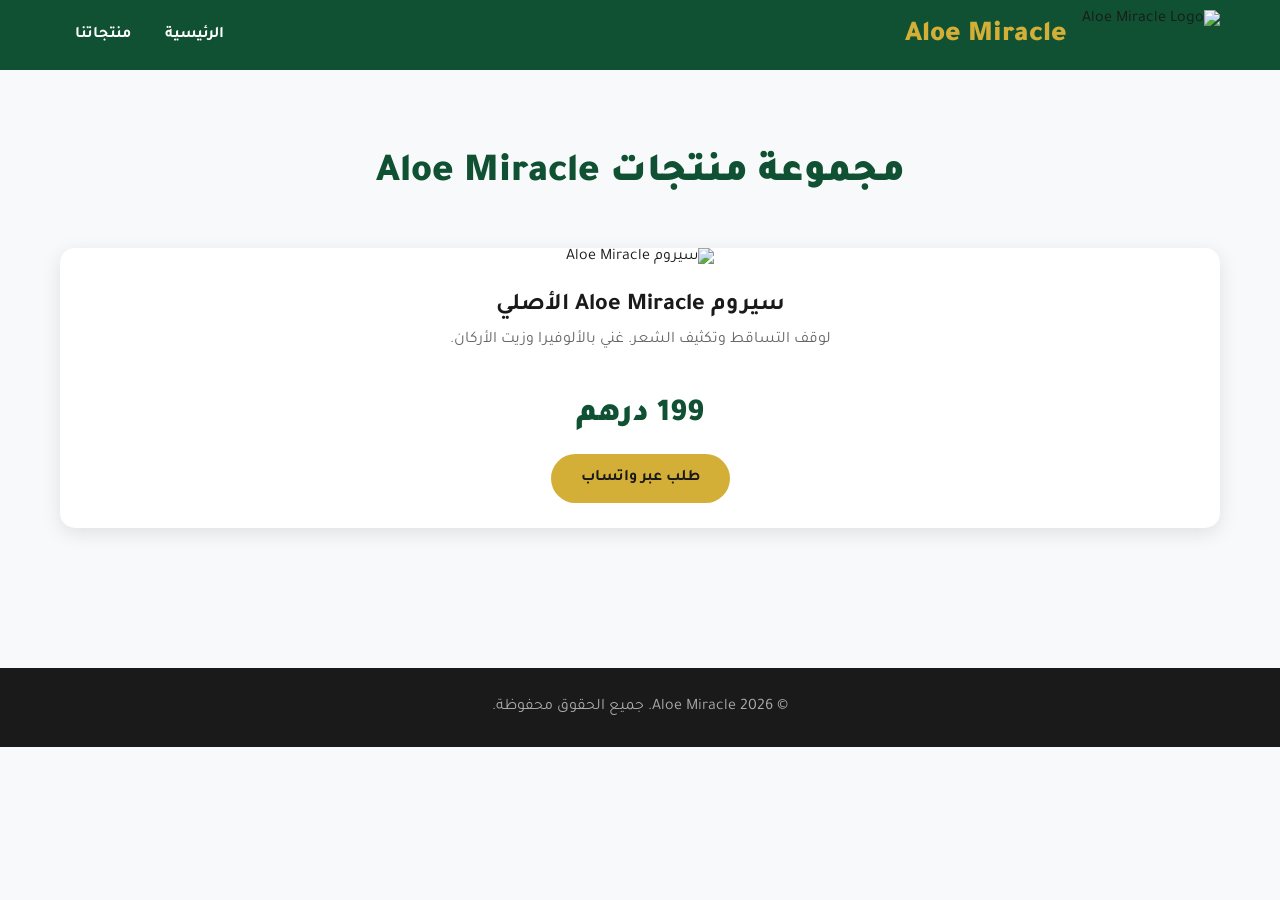
==== products.html @ e25e4f5e "Create products.html" ====
<!DOCTYPE html>
<html lang="ar" dir="rtl">
<head>
  <meta charset="UTF-8">
  <meta name="viewport" content="width=device-width, initial-scale=1.0">
  <title>منتجاتنا | Aloe Miracle</title>
  <link href="https://fonts.googleapis.com/css2?family=Tajawal:wght@400;700;900&display=swap" rel="stylesheet">
  <link rel="stylesheet" href="https://cdnjs.cloudflare.com/ajax/libs/font-awesome/6.5.1/css/all.min.css">
  <style>
    * {margin:0; padding:0; box-sizing:border-box; font-family:'Tajawal', sans-serif}
    body {background:#F8F9FA; color:#1a1a1a}
    .container {max-width:1200px; margin:auto; padding:0 20px}
    nav {background:#0F5132; padding:10px 0; position:sticky; top:0}
    nav .container {display:flex; justify-content:space-between; align-items:center}
    .logo {display:flex; align-items:center; gap:15px}
    .logo img {height:50px}
    .logo span {color:#D4AF37; font-size:1.8rem; font-weight:900}
    .nav-links a {color:white; text-decoration:none; margin:0 15px; font-weight:700}
    .section {padding:80px 0}
    .section-title {text-align:center; font-size:2.5rem; font-weight:900; margin-bottom:50px; color:#0F5132}
    .products-grid {display:grid; grid-template-columns:repeat(auto-fit, minmax(300px, 1fr)); gap:30px}
    .product-card {background:white; border-radius:15px; overflow:hidden; box-shadow:0 5px 20px rgba(0,0,0,0.1); text-align:center}
    .product-card img {width:100%; height:300px; object-fit:cover}
    .product-info {padding:25px}
    .product-info h3 {font-size:1.5rem; margin-bottom:10px}
    .product-info p {color:#666; margin-bottom:15px; min-height:50px}
    .price {font-size:2rem; font-weight:900; color:#0F5132; margin-bottom:20px}
    .btn {background:#D4AF37; color:#1a1a1a; padding:15px 30px; border-radius:50px; text-decoration:none; font-weight:700; display:inline-block}
    footer {background:#1a1a1a; color:#aaa; text-align:center; padding:30px 20px; margin-top:60px}
  </style>
</head>
<body>

  <nav>
    <div class="container">
      <div class="logo">
        <img src="logo.png" alt="Aloe Miracle Logo">
        <span>Aloe Miracle</span>
      </div>
      <div class="nav-links">
        <a href="index.html">الرئيسية</a>
        <a href="products.html">منتجاتنا</a>
      </div>
    </div>
  </nav>

  <section class="section">
    <div class="container">
      <h2 class="section-title">مجموعة منتجات Aloe Miracle</h2>
      <div class="products-grid">

        <div class="product-card">
          <img src="https://images.unsplash.com/photo-1620916566398-39f1143ab7be?q=80&w=1887" alt="سيروم Aloe Miracle">
          <div class="product-info">
            <h3>سيروم Aloe Miracle الأصلي</h3>
            <p>لوقف التساقط وتكثيف الشعر. غني بالألوفيرا وزيت الأركان.</p>
            <div class="price">199 درهم</div>
            <a href="https://wa.me/212621536578?text=بغيت نكوموندي سيروم Aloe Miracle" class="btn">طلب عبر واتساب</a>
          </div>
        </div>

      </div>
    </div>
  </section>

  <footer>
    <p>© 2026 Aloe Miracle. جميع الحقوق محفوظة.</p>
  </footer>

</body>
  </html>
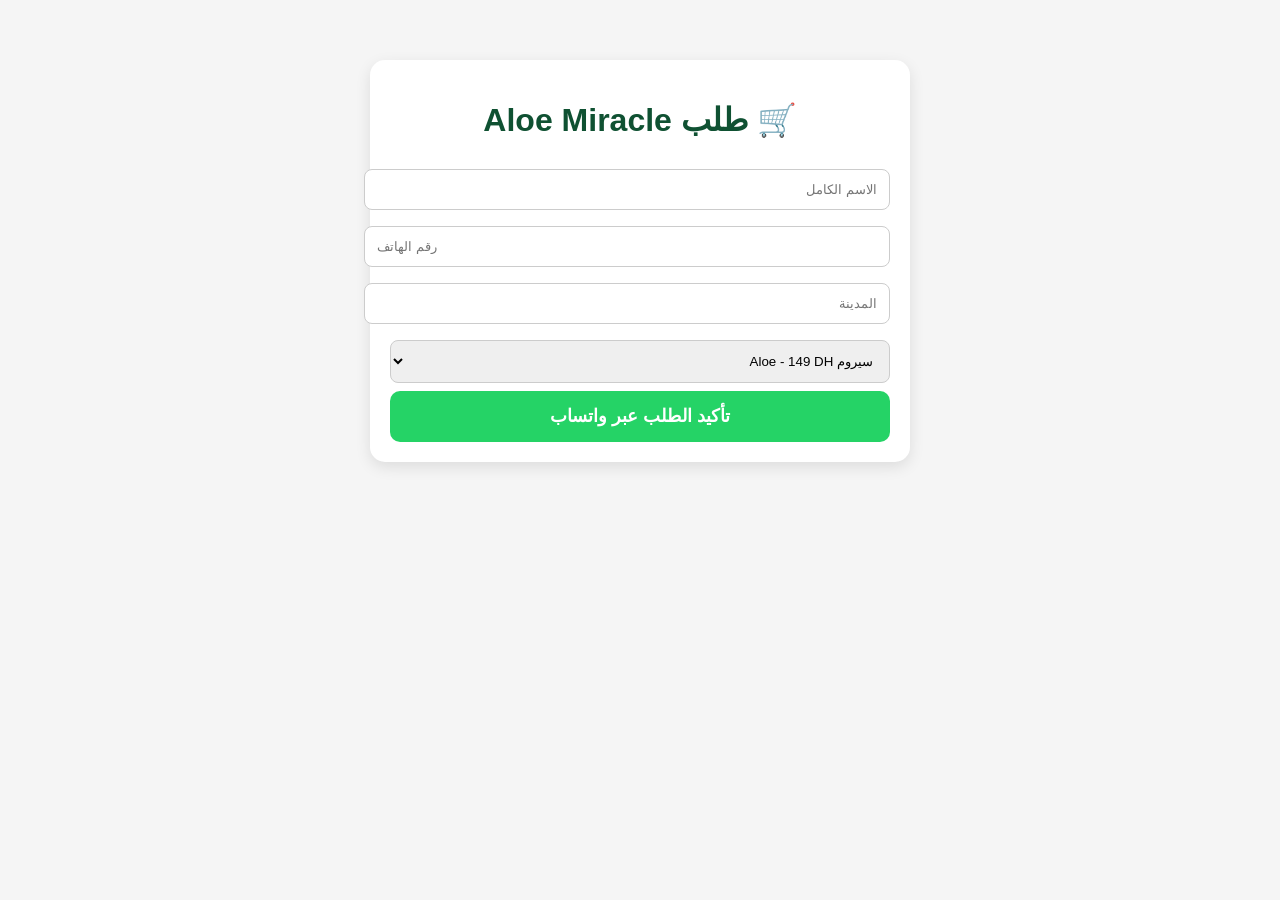
==== commit f6cfd961: "Update products.html" ====
--- a/products.html
+++ b/products.html
@@ -1,71 +1,94 @@
 <!DOCTYPE html>
 <html lang="ar" dir="rtl">
 <head>
-  <meta charset="UTF-8">
-  <meta name="viewport" content="width=device-width, initial-scale=1.0">
-  <title>منتجاتنا | Aloe Miracle</title>
-  <link href="https://fonts.googleapis.com/css2?family=Tajawal:wght@400;700;900&display=swap" rel="stylesheet">
-  <link rel="stylesheet" href="https://cdnjs.cloudflare.com/ajax/libs/font-awesome/6.5.1/css/all.min.css">
-  <style>
-    * {margin:0; padding:0; box-sizing:border-box; font-family:'Tajawal', sans-serif}
-    body {background:#F8F9FA; color:#1a1a1a}
-    .container {max-width:1200px; margin:auto; padding:0 20px}
-    nav {background:#0F5132; padding:10px 0; position:sticky; top:0}
-    nav .container {display:flex; justify-content:space-between; align-items:center}
-    .logo {display:flex; align-items:center; gap:15px}
-    .logo img {height:50px}
-    .logo span {color:#D4AF37; font-size:1.8rem; font-weight:900}
-    .nav-links a {color:white; text-decoration:none; margin:0 15px; font-weight:700}
-    .section {padding:80px 0}
-    .section-title {text-align:center; font-size:2.5rem; font-weight:900; margin-bottom:50px; color:#0F5132}
-    .products-grid {display:grid; grid-template-columns:repeat(auto-fit, minmax(300px, 1fr)); gap:30px}
-    .product-card {background:white; border-radius:15px; overflow:hidden; box-shadow:0 5px 20px rgba(0,0,0,0.1); text-align:center}
-    .product-card img {width:100%; height:300px; object-fit:cover}
-    .product-info {padding:25px}
-    .product-info h3 {font-size:1.5rem; margin-bottom:10px}
-    .product-info p {color:#666; margin-bottom:15px; min-height:50px}
-    .price {font-size:2rem; font-weight:900; color:#0F5132; margin-bottom:20px}
-    .btn {background:#D4AF37; color:#1a1a1a; padding:15px 30px; border-radius:50px; text-decoration:none; font-weight:700; display:inline-block}
-    footer {background:#1a1a1a; color:#aaa; text-align:center; padding:30px 20px; margin-top:60px}
-  </style>
+<meta charset="UTF-8">
+<meta name="viewport" content="width=device-width, initial-scale=1.0">
+<title>Aloe Miracle</title>
+
+<style>
+body{
+font-family:Arial;
+background:#f5f5f5;
+margin:0;
+}
+
+.container{
+max-width:500px;
+margin:60px auto;
+background:white;
+padding:20px;
+border-radius:15px;
+text-align:center;
+box-shadow:0 5px 15px rgba(0,0,0,0.1);
+}
+
+h1{color:#0F5132}
+
+input, select{
+width:100%;
+padding:12px;
+margin:8px 0;
+border-radius:8px;
+border:1px solid #ccc;
+}
+
+button{
+width:100%;
+padding:15px;
+background:#25D366;
+color:white;
+border:none;
+border-radius:10px;
+font-size:1.1rem;
+font-weight:bold;
+}
+
+</style>
 </head>
+
 <body>
 
-  <nav>
-    <div class="container">
-      <div class="logo">
-        <img src="logo.png" alt="Aloe Miracle Logo">
-        <span>Aloe Miracle</span>
-      </div>
-      <div class="nav-links">
-        <a href="index.html">الرئيسية</a>
-        <a href="products.html">منتجاتنا</a>
-      </div>
-    </div>
-  </nav>
+<div class="container">
 
-  <section class="section">
-    <div class="container">
-      <h2 class="section-title">مجموعة منتجات Aloe Miracle</h2>
-      <div class="products-grid">
+<h1>🛒 طلب Aloe Miracle</h1>
 
-        <div class="product-card">
-          <img src="https://images.unsplash.com/photo-1620916566398-39f1143ab7be?q=80&w=1887" alt="سيروم Aloe Miracle">
-          <div class="product-info">
-            <h3>سيروم Aloe Miracle الأصلي</h3>
-            <p>لوقف التساقط وتكثيف الشعر. غني بالألوفيرا وزيت الأركان.</p>
-            <div class="price">199 درهم</div>
-            <a href="https://wa.me/212621536578?text=بغيت نكوموندي سيروم Aloe Miracle" class="btn">طلب عبر واتساب</a>
-          </div>
-        </div>
+<form id="orderForm">
 
-      </div>
-    </div>
-  </section>
+<input type="text" id="name" placeholder="الاسم الكامل" required>
+<input type="tel" id="phone" placeholder="رقم الهاتف" required>
+<input type="text" id="city" placeholder="المدينة" required>
 
-  <footer>
-    <p>© 2026 Aloe Miracle. جميع الحقوق محفوظة.</p>
-  </footer>
+<select id="product">
+<option>سيروم Aloe - 149 DH</option>
+<option>باك 2 - 249 DH</option>
+<option>باك العلاج الكامل - 399 DH</option>
+</select>
+
+<button type="submit">تأكيد الطلب عبر واتساب</button>
+
+</form>
+
+</div>
+
+<script>
+document.getElementById("orderForm").addEventListener("submit", function(e){
+e.preventDefault();
+
+let name = document.getElementById("name").value;
+let phone = document.getElementById("phone").value;
+let city = document.getElementById("city").value;
+let product = document.getElementById("product").value;
+
+let msg = "🛒 طلب جديد Aloe Miracle%0A%0A"
++ "📦 المنتج: " + product + "%0A"
++ "👤 الاسم: " + name + "%0A"
++ "📞 الهاتف: " + phone + "%0A"
++ "📍 المدينة: " + city + "%0A%0A"
++ "🚚 الدفع عند الاستلام";
+
+window.open("https://wa.me/212621536578?text=" + msg, "_blank");
+});
+</script>
 
 </body>
-  </html>
+</html>
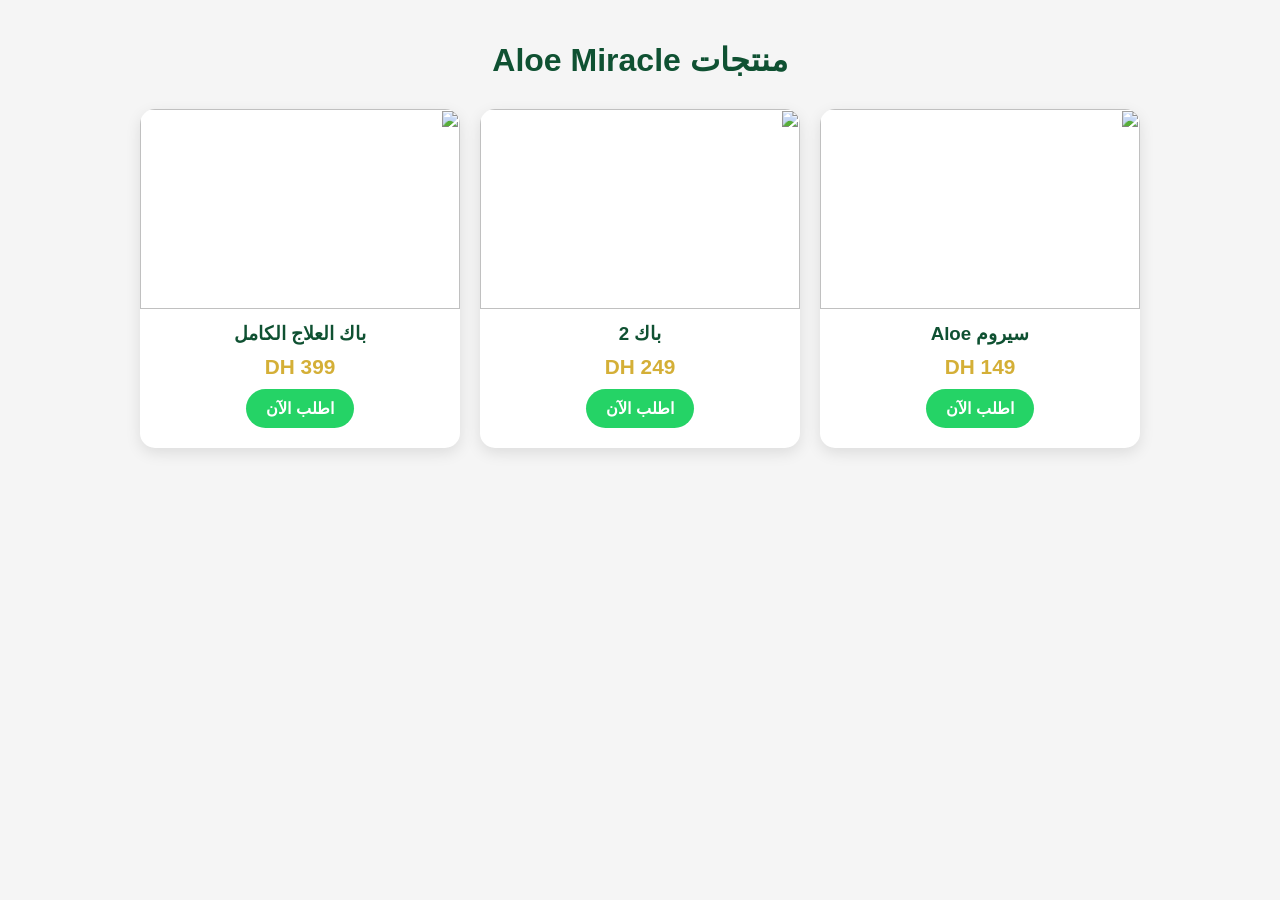
==== commit 5fe063eb: "Update products.html" ====
--- a/products.html
+++ b/products.html
@@ -3,7 +3,7 @@
 <head>
 <meta charset="UTF-8">
 <meta name="viewport" content="width=device-width, initial-scale=1.0">
-<title>Aloe Miracle</title>
+<title>منتجات Aloe Miracle</title>
 
 <style>
 body{
@@ -13,36 +13,59 @@
 }
 
 .container{
-max-width:500px;
-margin:60px auto;
-background:white;
+max-width:1000px;
+margin:auto;
 padding:20px;
-border-radius:15px;
-text-align:center;
-box-shadow:0 5px 15px rgba(0,0,0,0.1);
 }
 
-h1{color:#0F5132}
-
-input, select{
-width:100%;
-padding:12px;
-margin:8px 0;
-border-radius:8px;
-border:1px solid #ccc;
+h1{
+text-align:center;
+color:#0F5132;
+margin-bottom:30px;
 }
 
-button{
+.products{
+display:grid;
+grid-template-columns:repeat(auto-fit,minmax(250px,1fr));
+gap:20px;
+}
+
+.card{
+background:white;
+border-radius:15px;
+overflow:hidden;
+box-shadow:0 5px 15px rgba(0,0,0,0.1);
+text-align:center;
+padding-bottom:20px;
+}
+
+.card img{
 width:100%;
-padding:15px;
+height:200px;
+object-fit:cover;
+}
+
+.card h3{
+margin:10px 0;
+color:#0F5132;
+}
+
+.price{
+color:#D4AF37;
+font-weight:bold;
+font-size:1.3rem;
+}
+
+.btn{
+display:inline-block;
+margin-top:10px;
 background:#25D366;
 color:white;
-border:none;
-border-radius:10px;
-font-size:1.1rem;
+padding:10px 20px;
+border-radius:50px;
+text-decoration:none;
 font-weight:bold;
 }
-
 </style>
 </head>
 
@@ -50,44 +73,46 @@
 
 <div class="container">
 
-<h1>🛒 طلب Aloe Miracle</h1>
+<h1>منتجات Aloe Miracle</h1>
 
-<form id="orderForm">
+<div class="products">
 
-<input type="text" id="name" placeholder="الاسم الكامل" required>
-<input type="tel" id="phone" placeholder="رقم الهاتف" required>
-<input type="text" id="city" placeholder="المدينة" required>
+<!-- PRODUCT 1 -->
+<div class="card">
+<img src="https://images.unsplash.com/photo-1608248597279-f99d160bfcbc?q=80&w=800">
+<h3>سيروم Aloe</h3>
+<div class="price">149 DH</div>
+<a href="#" class="btn" onclick="order('سيروم Aloe - 149 DH')">اطلب الآن</a>
+</div>
 
-<select id="product">
-<option>سيروم Aloe - 149 DH</option>
-<option>باك 2 - 249 DH</option>
-<option>باك العلاج الكامل - 399 DH</option>
-</select>
+<!-- PRODUCT 2 -->
+<div class="card">
+<img src="https://images.unsplash.com/photo-1620912189866-3df7a0c65e66?q=80&w=800">
+<h3>باك 2</h3>
+<div class="price">249 DH</div>
+<a href="#" class="btn" onclick="order('باك 2 - 249 DH')">اطلب الآن</a>
+</div>
 
-<button type="submit">تأكيد الطلب عبر واتساب</button>
+<!-- PRODUCT 3 -->
+<div class="card">
+<img src="https://images.unsplash.com/photo-1596462502278-27bfdc403348?q=80&w=800">
+<h3>باك العلاج الكامل</h3>
+<div class="price">399 DH</div>
+<a href="#" class="btn" onclick="order('باك العلاج الكامل - 399 DH')">اطلب الآن</a>
+</div>
 
-</form>
+</div>
 
 </div>
 
 <script>
-document.getElementById("orderForm").addEventListener("submit", function(e){
-e.preventDefault();
-
-let name = document.getElementById("name").value;
-let phone = document.getElementById("phone").value;
-let city = document.getElementById("city").value;
-let product = document.getElementById("product").value;
-
+function order(product){
 let msg = "🛒 طلب جديد Aloe Miracle%0A%0A"
-+ "📦 المنتج: " + product + "%0A"
-+ "👤 الاسم: " + name + "%0A"
-+ "📞 الهاتف: " + phone + "%0A"
-+ "📍 المدينة: " + city + "%0A%0A"
++ "📦 المنتج: " + product + "%0A%0A"
 + "🚚 الدفع عند الاستلام";
 
 window.open("https://wa.me/212621536578?text=" + msg, "_blank");
-});
+}
 </script>
 
 </body>
